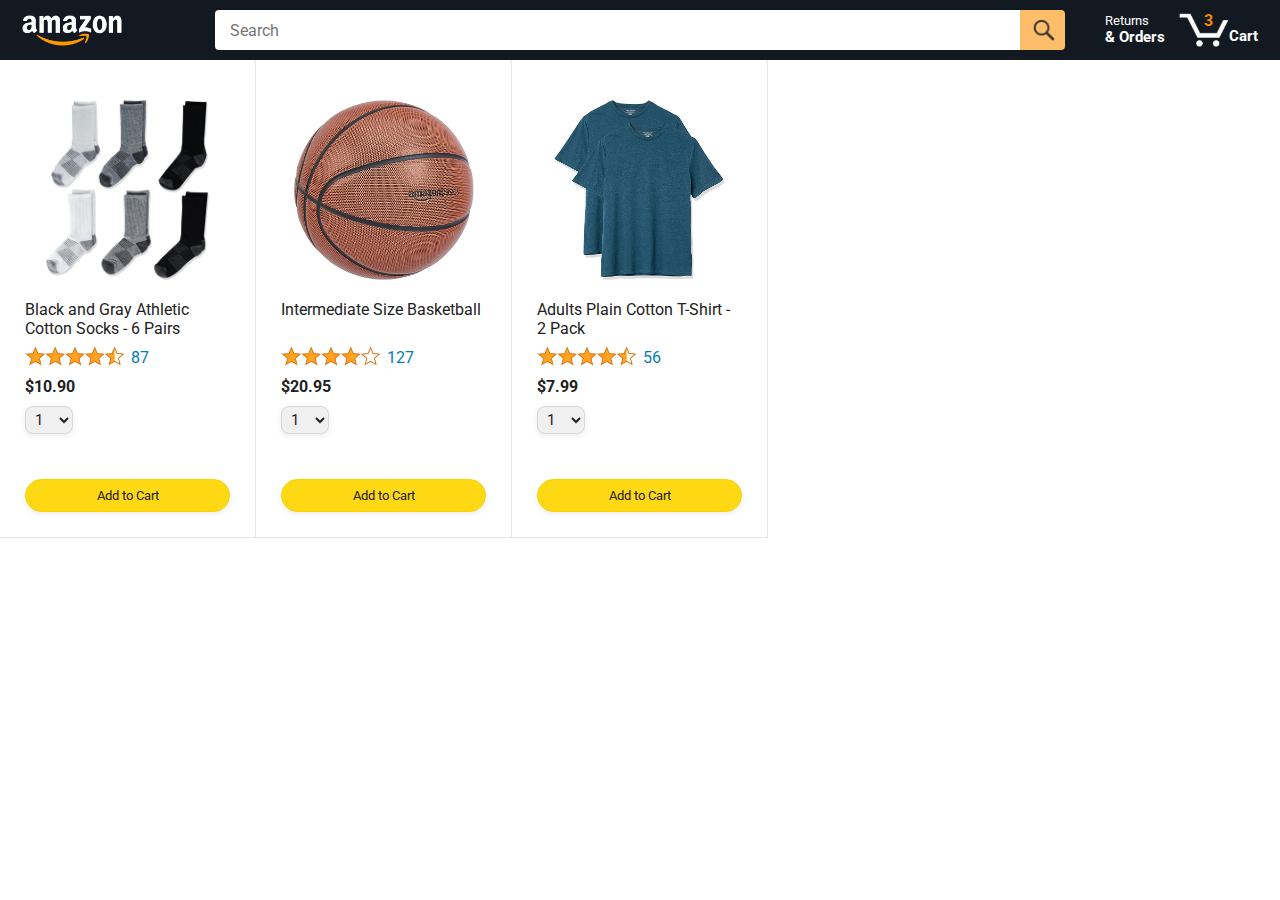
==== amazon.html @ 745449a9 "First Commit No JS" ====
<!DOCTYPE html>
<html>
  <head>
    <title>Amazon Project</title>

    <!-- This code is needed for responsive design to work.
      (Responsive design = make the website look good on
      smaller screen sizes like a phone or a tablet). -->
    <meta name="viewport" content="width=device-width, initial-scale=1">

    <!-- Load a font called Roboto from Google Fonts. -->
    <link rel="preconnect" href="https://fonts.googleapis.com">
    <link rel="preconnect" href="https://fonts.gstatic.com" crossorigin>
    <link href="https://fonts.googleapis.com/css2?family=Roboto:wght@400;500;700&display=swap" rel="stylesheet">

    <!-- Here are the CSS files for this page. -->
    <link rel="stylesheet" href="styles/shared/general.css">
    <link rel="stylesheet" href="styles/shared/amazon-header.css">
    <link rel="stylesheet" href="styles/pages/amazon.css">
  </head>
  <body>
    <div class="amazon-header">
      <div class="amazon-header-left-section">
        <a href="amazon.html" class="header-link">
          <img class="amazon-logo"
            src="images/amazon-logo-white.png">
          <img class="amazon-mobile-logo"
            src="images/amazon-mobile-logo-white.png">
        </a>
      </div>

      <div class="amazon-header-middle-section">
        <input class="search-bar" type="text" placeholder="Search">

        <button class="search-button">
          <img class="search-icon" src="images/icons/search-icon.png">
        </button>
      </div>

      <div class="amazon-header-right-section">
        <a class="orders-link header-link" href="orders.html">
          <span class="returns-text">Returns</span>
          <span class="orders-text">& Orders</span>
        </a>

        <a class="cart-link header-link" href="checkout.html">
          <img class="cart-icon" src="images/icons/cart-icon.png">
          <div class="cart-quantity">3</div>
          <div class="cart-text">Cart</div>
        </a>
      </div>
    </div>
    
    <div class="main">
      <div class="products-grid">
        <div class="product-container">
          <div class="product-image-container">
            <img class="product-image"
              src="images/products/athletic-cotton-socks-6-pairs.jpg">
          </div>

          <div class="product-name limit-text-to-2-lines">
            Black and Gray Athletic Cotton Socks - 6 Pairs
          </div>

          <div class="product-rating-container">
            <img class="product-rating-stars"
              src="images/ratings/rating-45.png">
            <div class="product-rating-count link-primary">
              87
            </div>
          </div>

          <div class="product-price">
            $10.90
          </div>

          <div class="product-quantity-container">
            <select>
              <option selected value="1">1</option>
              <option value="2">2</option>
              <option value="3">3</option>
              <option value="4">4</option>
              <option value="5">5</option>
              <option value="6">6</option>
              <option value="7">7</option>
              <option value="8">8</option>
              <option value="9">9</option>
              <option value="10">10</option>
            </select>
          </div>

          <div class="product-spacer"></div>

          <div class="added-to-cart">
            <img src="images/icons/checkmark.png">
            Added
          </div>

          <button class="add-to-cart-button button-primary">
            Add to Cart
          </button>
        </div>

        <div class="product-container">
          <div class="product-image-container">
            <img class="product-image"
              src="images/products/intermediate-composite-basketball.jpg">
          </div>

          <div class="product-name limit-text-to-2-lines">
            Intermediate Size Basketball
          </div>

          <div class="product-rating-container">
            <img class="product-rating-stars"
              src="images/ratings/rating-40.png">
            <div class="product-rating-count link-primary">
              127
            </div>
          </div>

          <div class="product-price">
            $20.95
          </div>

          <div class="product-quantity-container">
            <select>
              <option selected value="1">1</option>
              <option value="2">2</option>
              <option value="3">3</option>
              <option value="4">4</option>
              <option value="5">5</option>
              <option value="6">6</option>
              <option value="7">7</option>
              <option value="8">8</option>
              <option value="9">9</option>
              <option value="10">10</option>
            </select>
          </div>

          <div class="product-spacer"></div>

          <div class="added-to-cart">
            <img src="images/icons/checkmark.png">
            Added
          </div>

          <button class="add-to-cart-button button-primary">
            Add to Cart
          </button>
        </div>

        <div class="product-container">
          <div class="product-image-container">
            <img class="product-image"
              src="images/products/adults-plain-cotton-tshirt-2-pack-teal.jpg">
          </div>

          <div class="product-name limit-text-to-2-lines">
            Adults Plain Cotton T-Shirt - 2 Pack
          </div>

          <div class="product-rating-container">
            <img class="product-rating-stars"
              src="images/ratings/rating-45.png">
            <div class="product-rating-count link-primary">
              56
            </div>
          </div>

          <div class="product-price">
            $7.99
          </div>

          <div class="product-quantity-container">
            <select>
              <option selected value="1">1</option>
              <option value="2">2</option>
              <option value="3">3</option>
              <option value="4">4</option>
              <option value="5">5</option>
              <option value="6">6</option>
              <option value="7">7</option>
              <option value="8">8</option>
              <option value="9">9</option>
              <option value="10">10</option>
            </select>
          </div>

          <div class="product-spacer"></div>

          <div class="added-to-cart">
            <img src="images/icons/checkmark.png">
            Added
          </div>

          <button class="add-to-cart-button button-primary">
            Add to Cart
          </button>
        </div>
      </div>
    </div>
  </body>
</html>
---- styles/shared/general.css ----
body {
  font-family: Roboto, Arial;
  color: rgb(33, 33, 33);
  /* The <body> element has a default margin of 8px
     on all sides. This removes the default margins. */
  margin: 0;
}

/* <p> elements have a default margin on the top
   and bottom. This removes the default margins. */
p {
  margin: 0;
}

button {
  cursor: pointer;
}

select {
  cursor: pointer;
}

input, select, button {
  font-family: Roboto, Arial;
}

.button-primary {
  color: rgb(33, 33, 33);
  background-color: rgb(255, 216, 20);
  border: 1px solid rgb(252, 210, 0);
  border-radius: 8px;
  cursor: pointer;
  box-shadow: 0 2px 5px rgba(213, 217, 217, 0.5);
}

.button-primary:hover {
  background-color: rgb(247, 202, 0);
  border: 1px solid rgb(242, 194, 0);
}

.button-primary:active {
  background: rgb(255, 216, 20);
  border-color: rgb(252, 210, 0);
  box-shadow: none;
}

.button-secondary {
  color: rgb(33, 33, 33);
  background: white;
  border: 1px solid rgb(213, 217, 217);
  border-radius: 8px;
  cursor: pointer;
  box-shadow: 0 2px 5px rgba(213, 217, 217, 0.5);
}

.button-secondary:hover {
  background-color: rgb(247, 250, 250);
}

.button-secondary:active {
  background-color: rgb(237, 253, 255);
  box-shadow: none;
}

/* These styles will limit text to 2 lines. Anything
   beyond 2 lines will be replaced with "..."
   You can find this code by using an A.I. tool or by
   searching in Google.
   https://css-tricks.com/almanac/properties/l/line-clamp/ */
.limit-text-to-2-lines {
  display: -webkit-box;
  -webkit-line-clamp: 2;
  -webkit-box-orient: vertical;
  overflow: hidden;
}

.link-primary {
  color: rgb(1, 124, 182);
  cursor: pointer;
}

.link-primary:hover {
  color: rgb(196, 80, 0);
}

/* Styles for dropdown selectors. */
select {
  color: rgb(33, 33, 33);
  background-color: rgb(240, 240, 240);
  border: 1px solid rgb(213, 217, 217);
  border-radius: 8px;
  padding: 3px 5px;
  font-size: 15px;
  cursor: pointer;
  box-shadow: 0 2px 5px rgba(213, 217, 217, 0.5);
}

select:focus,
input:focus {
  outline: 2px solid rgb(255, 153, 0);
}
---- styles/shared/amazon-header.css ----
.amazon-header {
  background-color: rgb(19, 25, 33);
  color: white;
  padding-left: 15px;
  padding-right: 15px;

  display: flex;
  align-items: center;
  justify-content: space-between;

  position: fixed;
  top: 0;
  left: 0;
  right: 0;
  height: 60px;
}

.amazon-header-left-section {
  width: 180px;
}

@media (max-width: 800px) {
  .amazon-header-left-section {
    width: unset;
  }
}

.header-link {
  display: inline-block;
  padding: 6px;
  border-radius: 2px;
  cursor: pointer;
  text-decoration: none;
  border: 1px solid rgba(0, 0, 0, 0);
}

.header-link:hover {
  border: 1px solid white;
}

.amazon-logo {
  width: 100px;
  margin-top: 5px;
}

.amazon-mobile-logo {
  display: none;
}

@media (max-width: 575px) {
  .amazon-logo {
    display: none;
  }

  .amazon-mobile-logo {
    display: block;
    height: 35px;
    margin-top: 5px;
  }
}

.amazon-header-middle-section {
  flex: 1;
  max-width: 850px;
  margin-left: 10px;
  margin-right: 10px;
  display: flex;
}

.search-bar {
  flex: 1;
  width: 0;
  font-size: 16px;
  height: 38px;
  padding-left: 15px;
  border: none;
  border-top-left-radius: 4px;
  border-bottom-left-radius: 4px;
  border-top-right-radius: 0;
  border-bottom-right-radius: 0;
}

.search-button {
  background-color: rgb(254, 189, 105);
  border: none;
  width: 45px;
  height: 40px;
  border-top-right-radius: 4px;
  border-bottom-right-radius: 4px;
  flex-shrink: 0;
}

.search-icon {
  height: 22px;
  margin-left: 2px;
  margin-top: 3px;
}

.amazon-header-right-section {
  width: 180px;
  flex-shrink: 0;
  display: flex;
  justify-content: end;
}

.orders-link {
  color: white;
}

.returns-text {
  display: block;
  font-size: 13px;
}

.orders-text {
  display: block;
  font-size: 15px;
  font-weight: 700;
}

.cart-link {
  color: white;
  display: flex;
  align-items: center;
  position: relative;
}

.cart-icon {
  width: 50px;
}

.cart-text {
  margin-top: 12px;
  font-size: 15px;
  font-weight: 700;
}

.cart-quantity {
  color: rgb(240, 136, 4);
  font-size: 16px;
  font-weight: 700;

  position: absolute;
  top: 4px;
  left: 22px;
  
  width: 26px;
  text-align: center;
}
---- styles/pages/amazon.css ----
.main {
  margin-top: 60px;
}

.products-grid {
  display: grid;

  /* - In CSS Grid, 1fr means a column will take up the
       remaining space in the grid.
     - If we write 1fr 1fr ... 1fr; 8 times, this will
       divide the grid into 8 columns, each taking up an
       equal amount of the space.
     - repeat(8, 1fr); is a shortcut for repeating "1fr"
       8 times (instead of typing out "1fr" 8 times).
       repeat(...) is a special property that works with
       display: grid; */
  grid-template-columns: repeat(8, 1fr);
}

/* @media is used to create responsive design (making the
   website look good on any screen size). This @media
   means when the screen width is 2000px or less, we
   will divide the grid into 7 columns instead of 8. */
@media (max-width: 2000px) {
  .products-grid {
    grid-template-columns: repeat(7, 1fr);
  }
}

/* This @media means when the screen width is 1600px or
   less, we will divide the grid into 6 columns. */
@media (max-width: 1600px) {
  .products-grid {
    grid-template-columns: repeat(6, 1fr);
  }
}

@media (max-width: 1300px) {
  .products-grid {
    grid-template-columns: repeat(5, 1fr);
  }
}

@media (max-width: 1000px) {
  .products-grid {
    grid-template-columns: repeat(4, 1fr);
  }
}

@media (max-width: 800px) {
  .products-grid {
    grid-template-columns: repeat(3, 1fr);
  }
}

@media (max-width: 575px) {
  .products-grid {
    grid-template-columns: repeat(2, 1fr);
  }
}

@media (max-width: 450px) {
  .products-grid {
    grid-template-columns: 1fr;
  }
}

.product-container {
  padding-top: 40px;
  padding-bottom: 25px;
  padding-left: 25px;
  padding-right: 25px;

  border-right: 1px solid rgb(231, 231, 231);
  border-bottom: 1px solid rgb(231, 231, 231);

  display: flex;
  flex-direction: column;
}

.product-image-container {
  display: flex;
  justify-content: center;
  align-items: center;

  height: 180px;
  margin-bottom: 20px;
}

.product-image {
  /* Images will overflow their container by default. To
    prevent this, we set max-width and max-height to 100%
    so they stay inside their container. */
  max-width: 100%;
  max-height: 100%;
}

.product-name {
  height: 40px;
  margin-bottom: 5px;
}

.product-rating-container {
  display: flex;
  align-items: center;
  margin-bottom: 10px;
}

.product-rating-stars {
  width: 100px;
  margin-right: 6px;
}

.product-rating-count {
  color: rgb(1, 124, 182);
  cursor: pointer;
  margin-top: 3px;
}

.product-price {
  font-weight: 700;
  margin-bottom: 10px;
}

.product-quantity-container {
  margin-bottom: 17px;
}

.product-spacer {
  flex: 1;
}

.added-to-cart {
  color: rgb(6, 125, 98);
  font-size: 16px;

  display: flex;
  align-items: center;
  margin-bottom: 8px;

  /* At first, the "Added to cart" message will
     be invisible. Use JavaScript to change the
     opacity and make it visible. */
  opacity: 0;
}

.added-to-cart img {
  height: 20px;
  margin-right: 5px;
}

.add-to-cart-button {
  width: 100%;
  padding: 8px;
  border-radius: 50px;
}
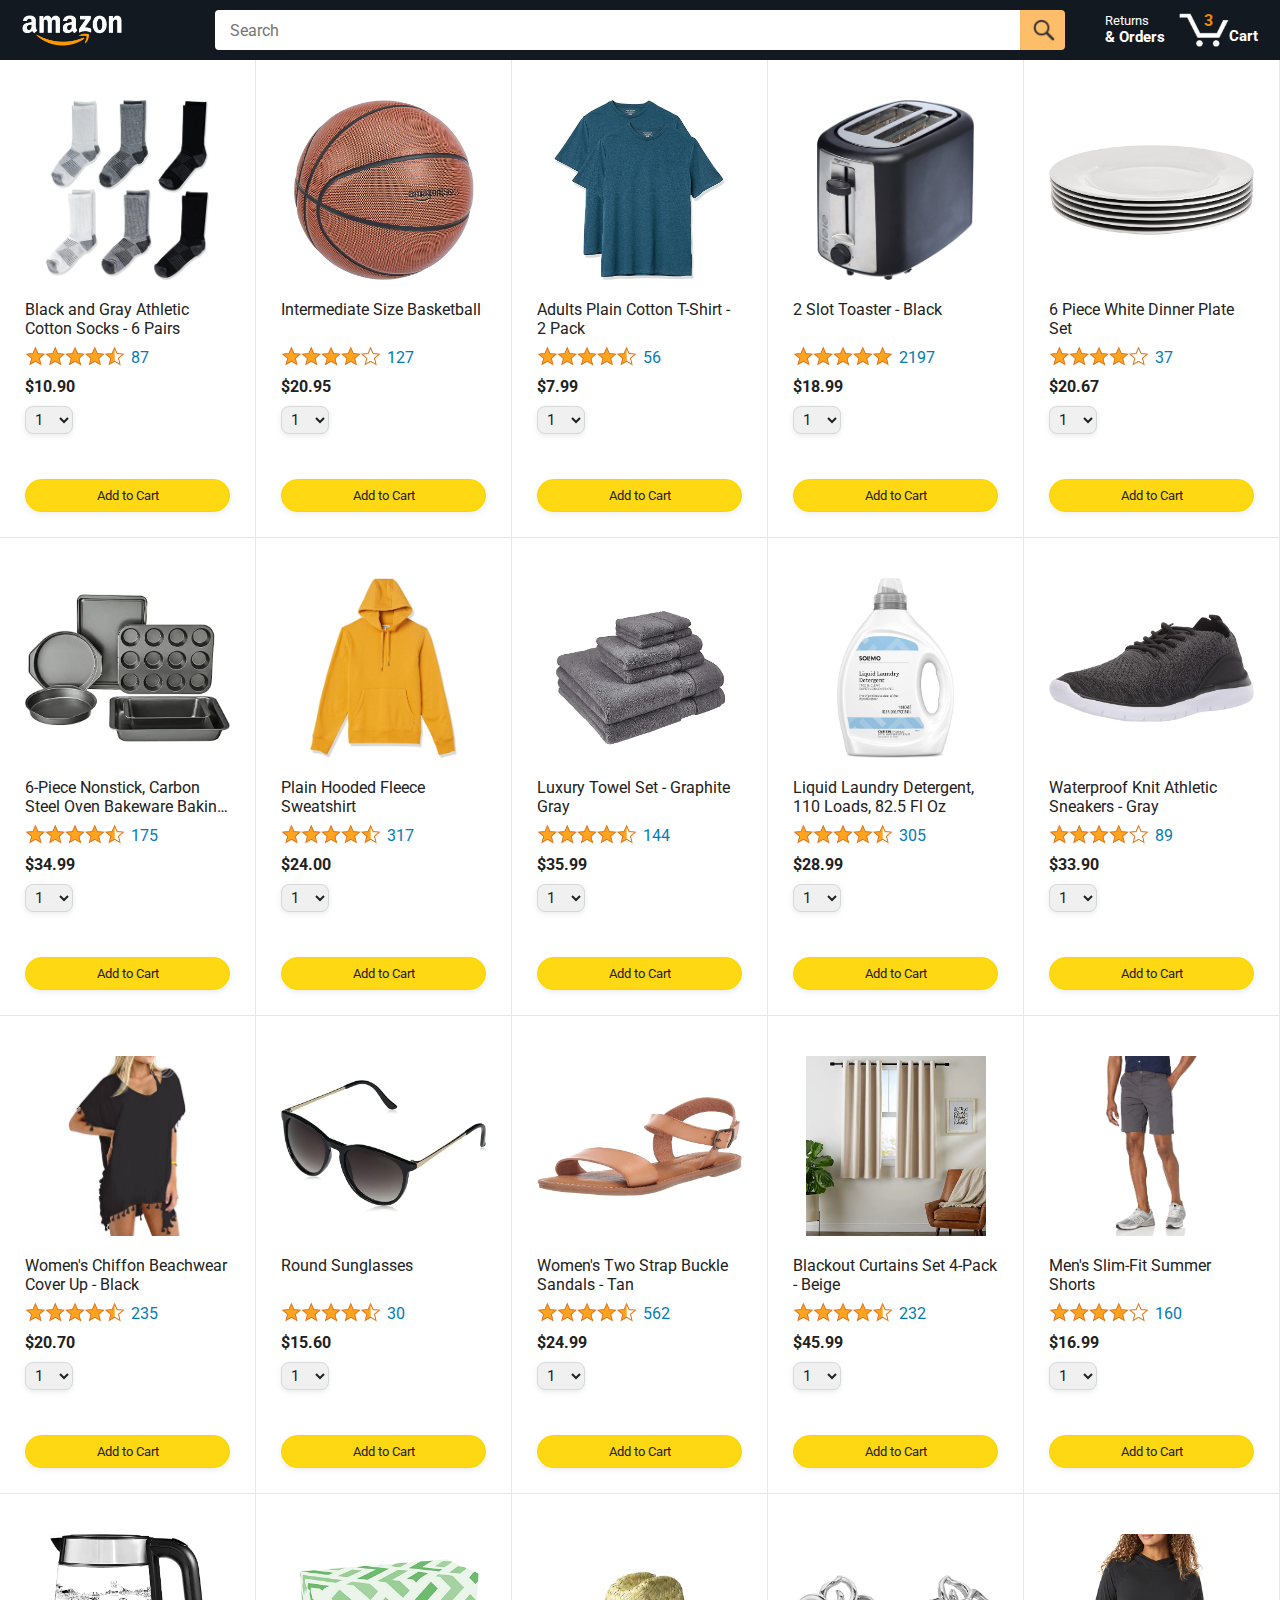
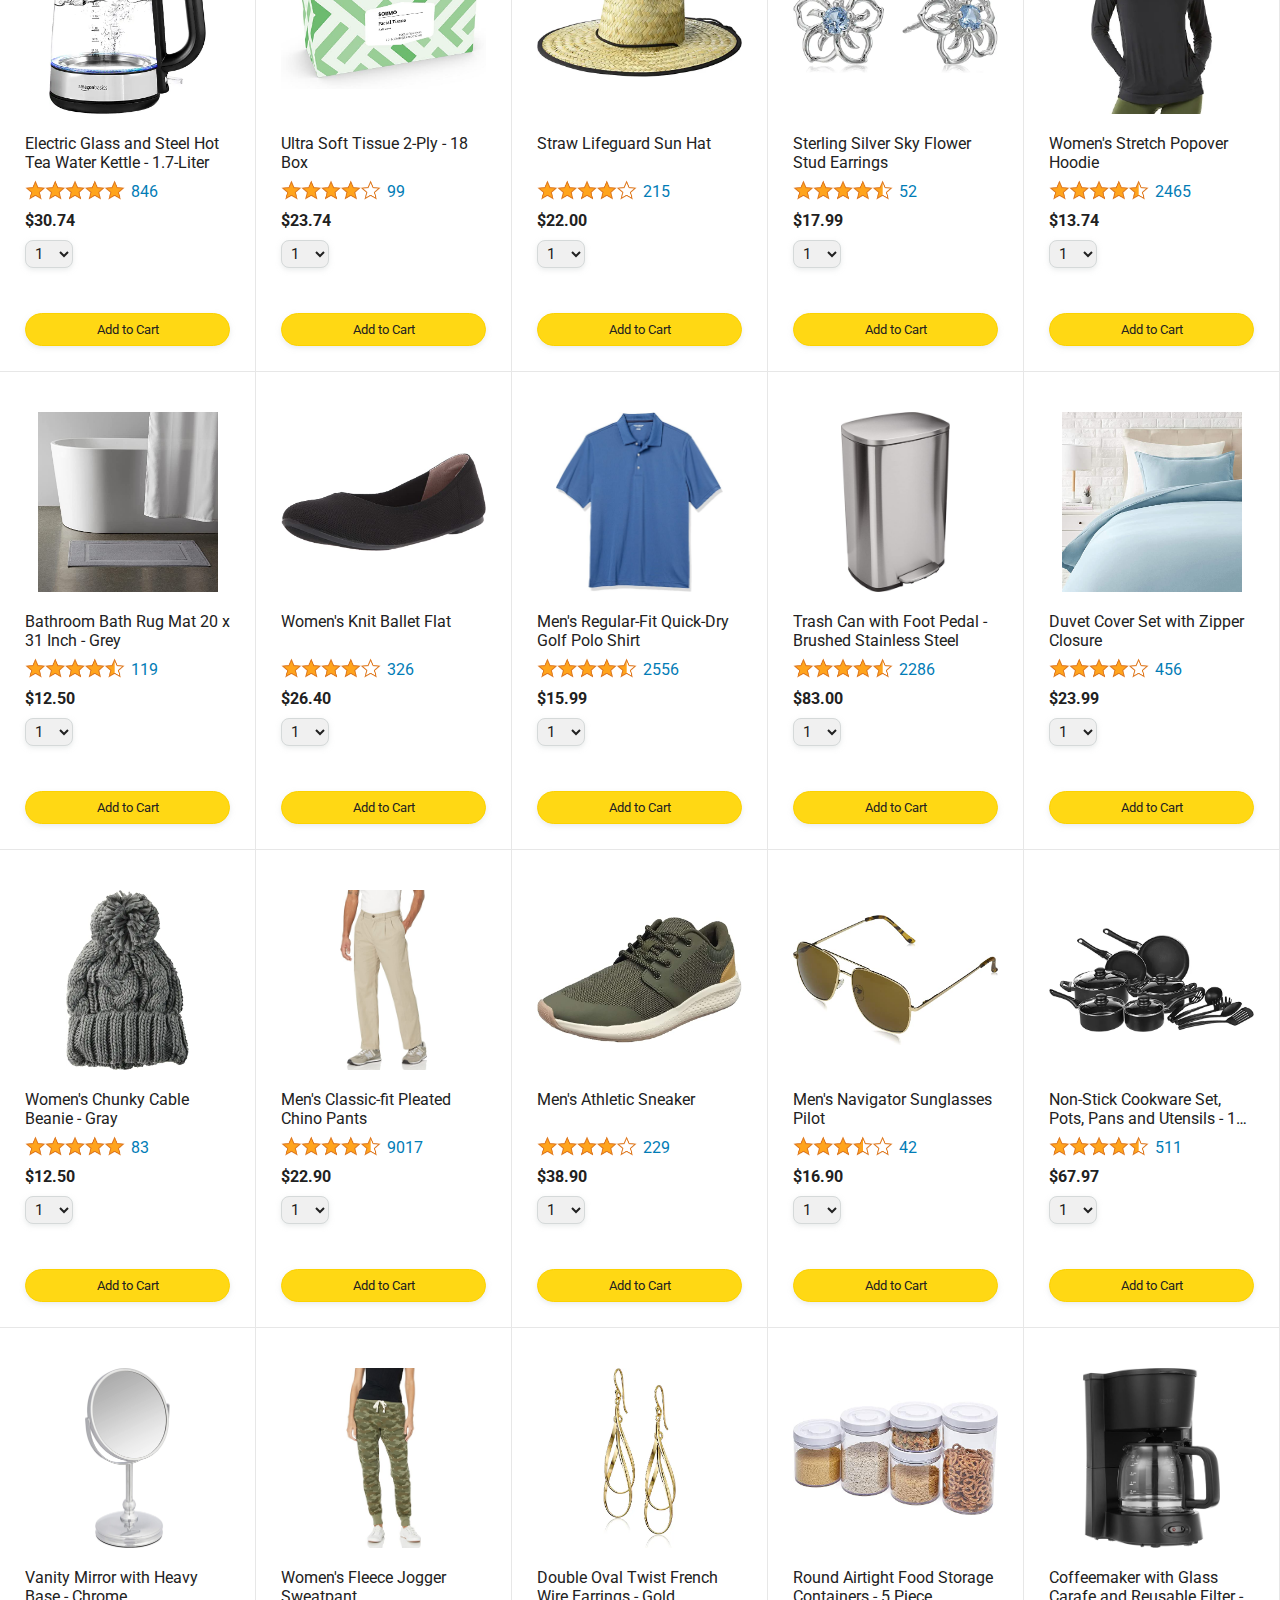
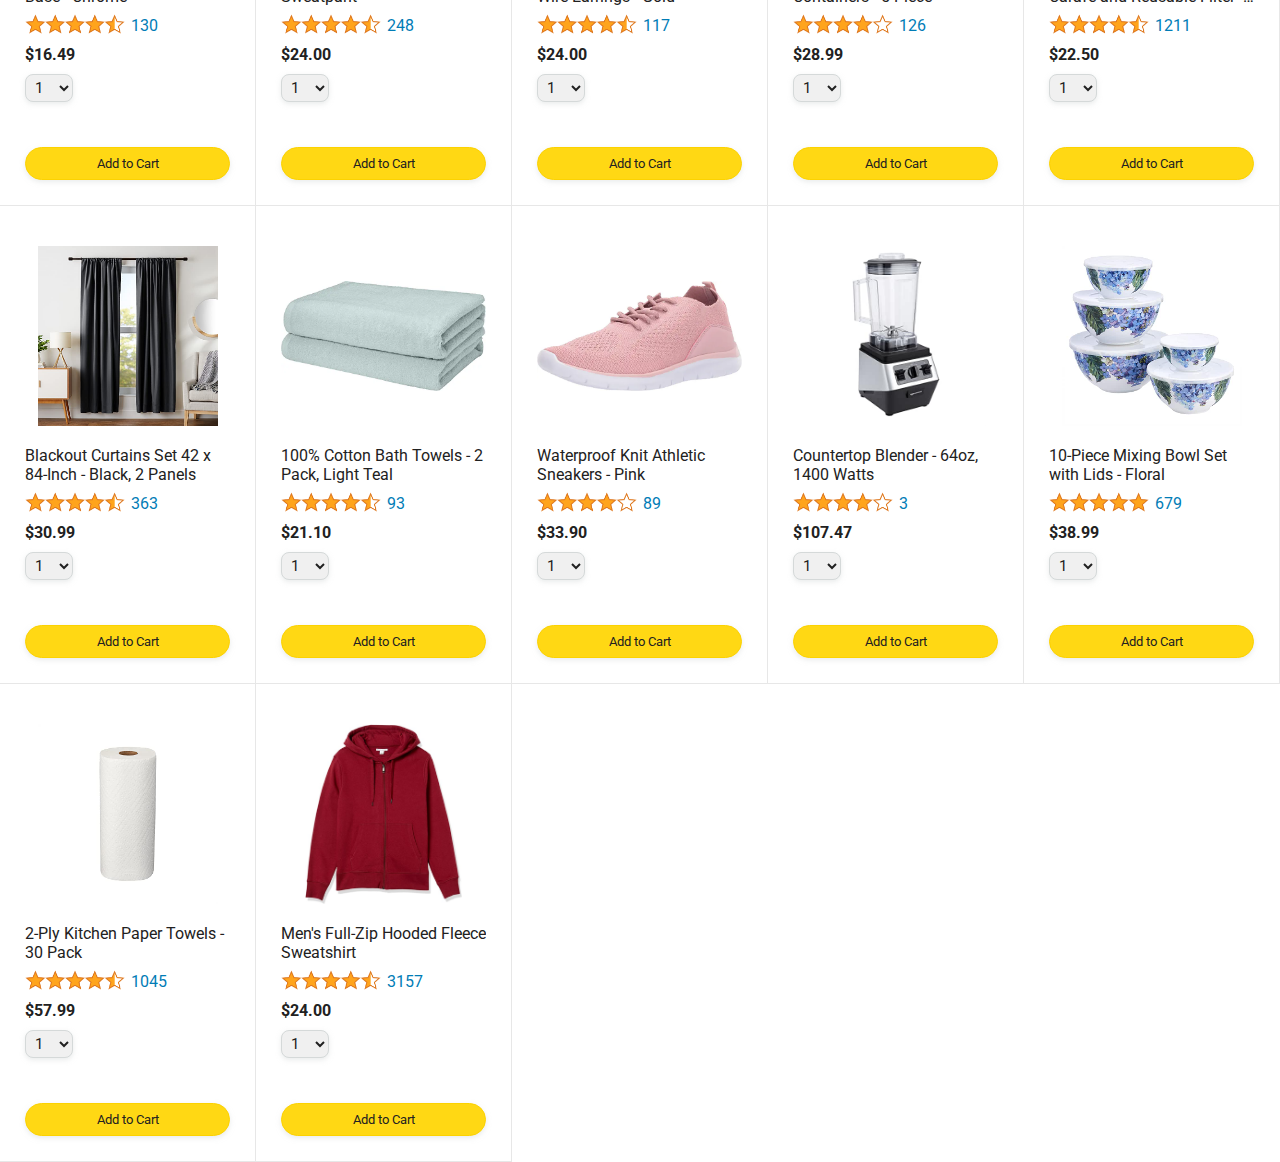
==== commit cb97fe01: "used JS to load all products on the site" ====
--- a/amazon.html
+++ b/amazon.html
@@ -52,154 +52,9 @@
     </div>
     
     <div class="main">
-      <div class="products-grid">
-        <div class="product-container">
-          <div class="product-image-container">
-            <img class="product-image"
-              src="images/products/athletic-cotton-socks-6-pairs.jpg">
-          </div>
-
-          <div class="product-name limit-text-to-2-lines">
-            Black and Gray Athletic Cotton Socks - 6 Pairs
-          </div>
-
-          <div class="product-rating-container">
-            <img class="product-rating-stars"
-              src="images/ratings/rating-45.png">
-            <div class="product-rating-count link-primary">
-              87
-            </div>
-          </div>
-
-          <div class="product-price">
-            $10.90
-          </div>
-
-          <div class="product-quantity-container">
-            <select>
-              <option selected value="1">1</option>
-              <option value="2">2</option>
-              <option value="3">3</option>
-              <option value="4">4</option>
-              <option value="5">5</option>
-              <option value="6">6</option>
-              <option value="7">7</option>
-              <option value="8">8</option>
-              <option value="9">9</option>
-              <option value="10">10</option>
-            </select>
-          </div>
-
-          <div class="product-spacer"></div>
-
-          <div class="added-to-cart">
-            <img src="images/icons/checkmark.png">
-            Added
-          </div>
-
-          <button class="add-to-cart-button button-primary">
-            Add to Cart
-          </button>
-        </div>
-
-        <div class="product-container">
-          <div class="product-image-container">
-            <img class="product-image"
-              src="images/products/intermediate-composite-basketball.jpg">
-          </div>
-
-          <div class="product-name limit-text-to-2-lines">
-            Intermediate Size Basketball
-          </div>
-
-          <div class="product-rating-container">
-            <img class="product-rating-stars"
-              src="images/ratings/rating-40.png">
-            <div class="product-rating-count link-primary">
-              127
-            </div>
-          </div>
-
-          <div class="product-price">
-            $20.95
-          </div>
-
-          <div class="product-quantity-container">
-            <select>
-              <option selected value="1">1</option>
-              <option value="2">2</option>
-              <option value="3">3</option>
-              <option value="4">4</option>
-              <option value="5">5</option>
-              <option value="6">6</option>
-              <option value="7">7</option>
-              <option value="8">8</option>
-              <option value="9">9</option>
-              <option value="10">10</option>
-            </select>
-          </div>
-
-          <div class="product-spacer"></div>
-
-          <div class="added-to-cart">
-            <img src="images/icons/checkmark.png">
-            Added
-          </div>
-
-          <button class="add-to-cart-button button-primary">
-            Add to Cart
-          </button>
-        </div>
-
-        <div class="product-container">
-          <div class="product-image-container">
-            <img class="product-image"
-              src="images/products/adults-plain-cotton-tshirt-2-pack-teal.jpg">
-          </div>
-
-          <div class="product-name limit-text-to-2-lines">
-            Adults Plain Cotton T-Shirt - 2 Pack
-          </div>
-
-          <div class="product-rating-container">
-            <img class="product-rating-stars"
-              src="images/ratings/rating-45.png">
-            <div class="product-rating-count link-primary">
-              56
-            </div>
-          </div>
-
-          <div class="product-price">
-            $7.99
-          </div>
-
-          <div class="product-quantity-container">
-            <select>
-              <option selected value="1">1</option>
-              <option value="2">2</option>
-              <option value="3">3</option>
-              <option value="4">4</option>
-              <option value="5">5</option>
-              <option value="6">6</option>
-              <option value="7">7</option>
-              <option value="8">8</option>
-              <option value="9">9</option>
-              <option value="10">10</option>
-            </select>
-          </div>
-
-          <div class="product-spacer"></div>
-
-          <div class="added-to-cart">
-            <img src="images/icons/checkmark.png">
-            Added
-          </div>
-
-          <button class="add-to-cart-button button-primary">
-            Add to Cart
-          </button>
-        </div>
-      </div>
+      <div class="products-grid"></div>
     </div>
+    <script src="/data/products.js"></script>
+    <script src="/scripts/amazon.js"></script>
   </body>
 </html>
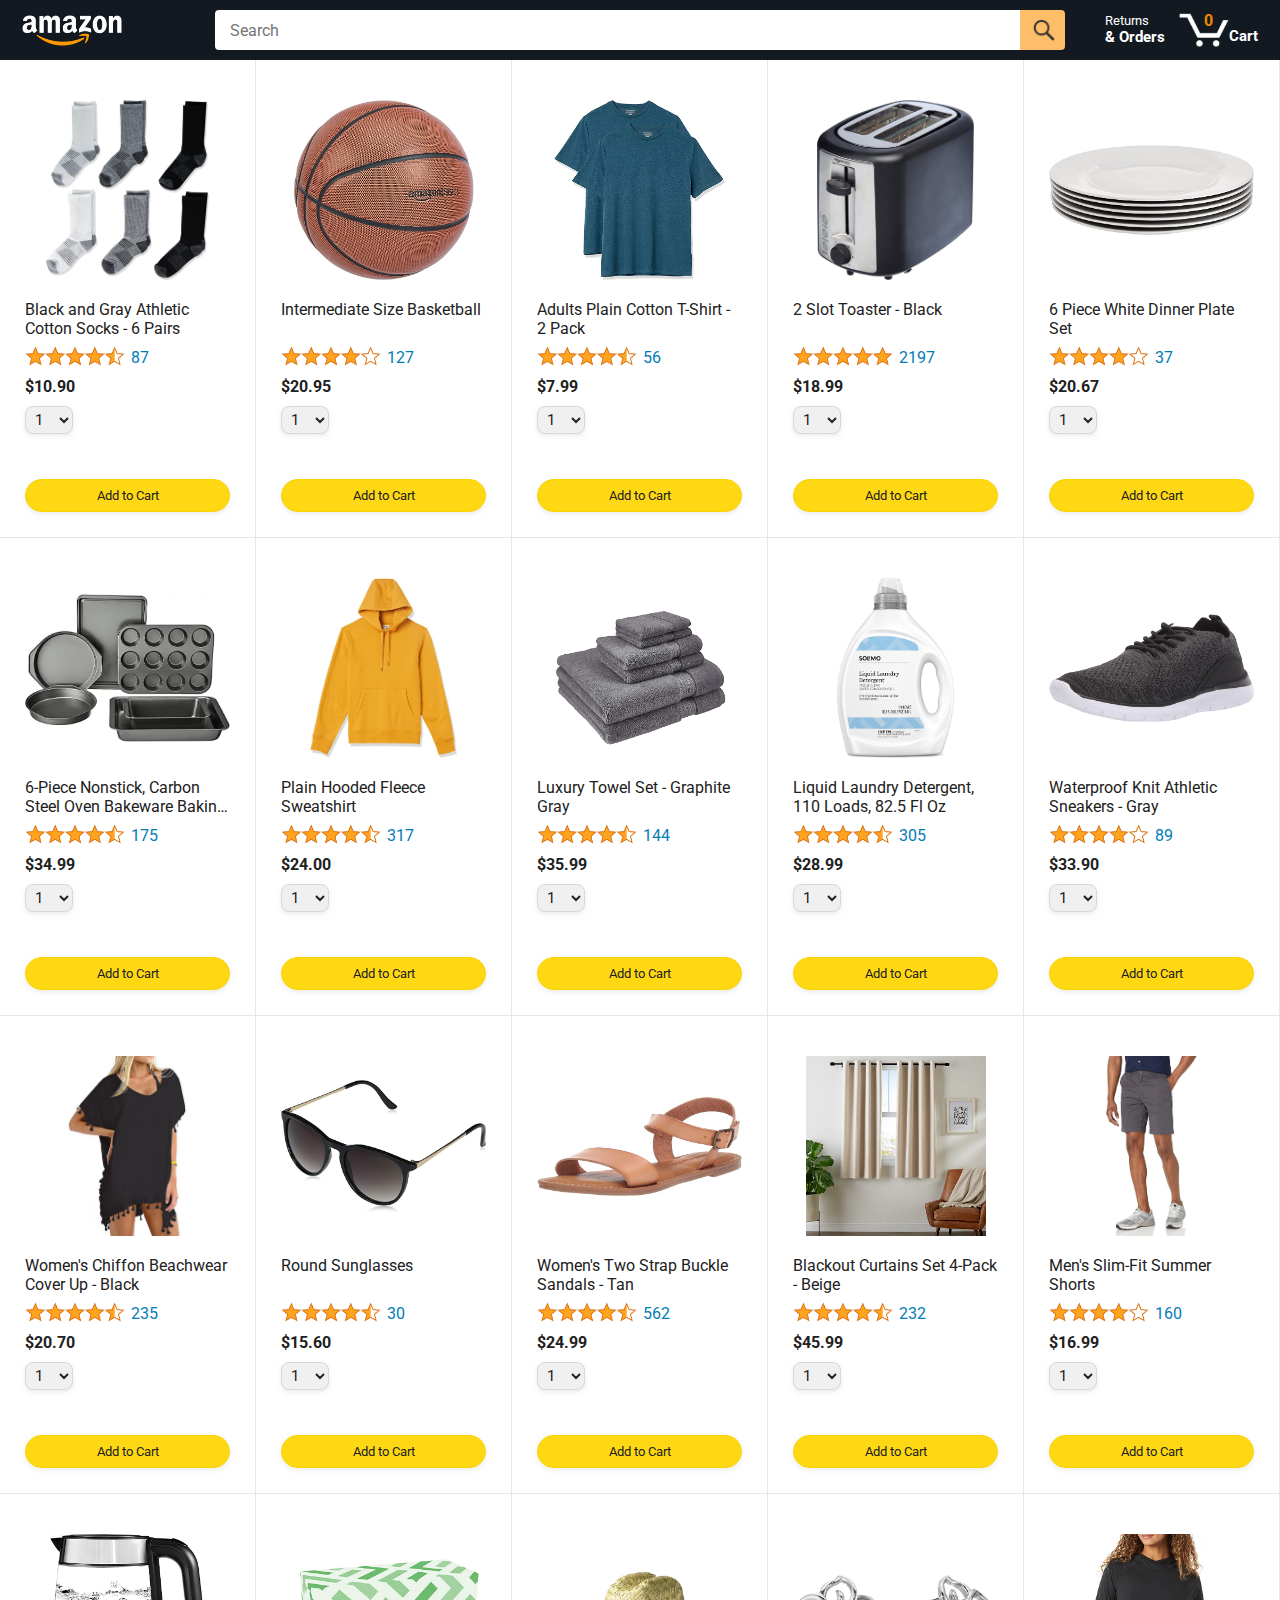
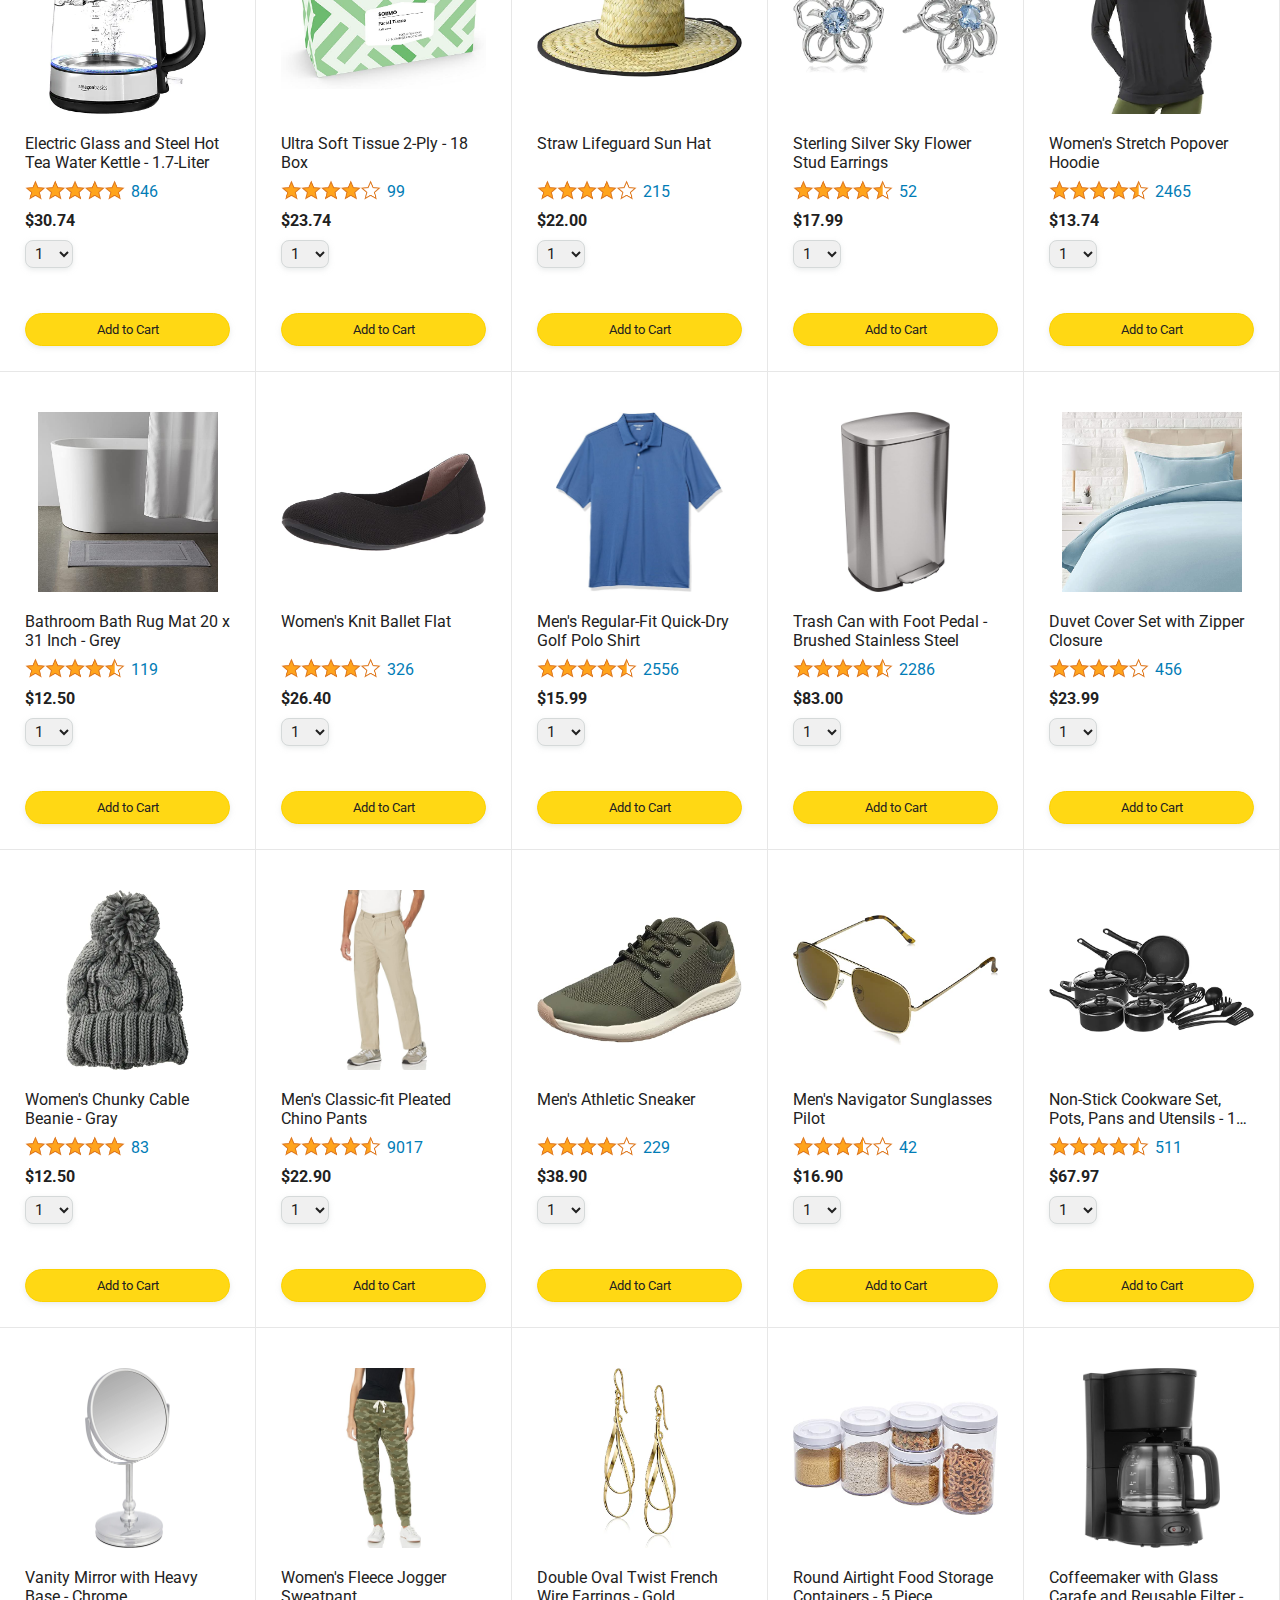
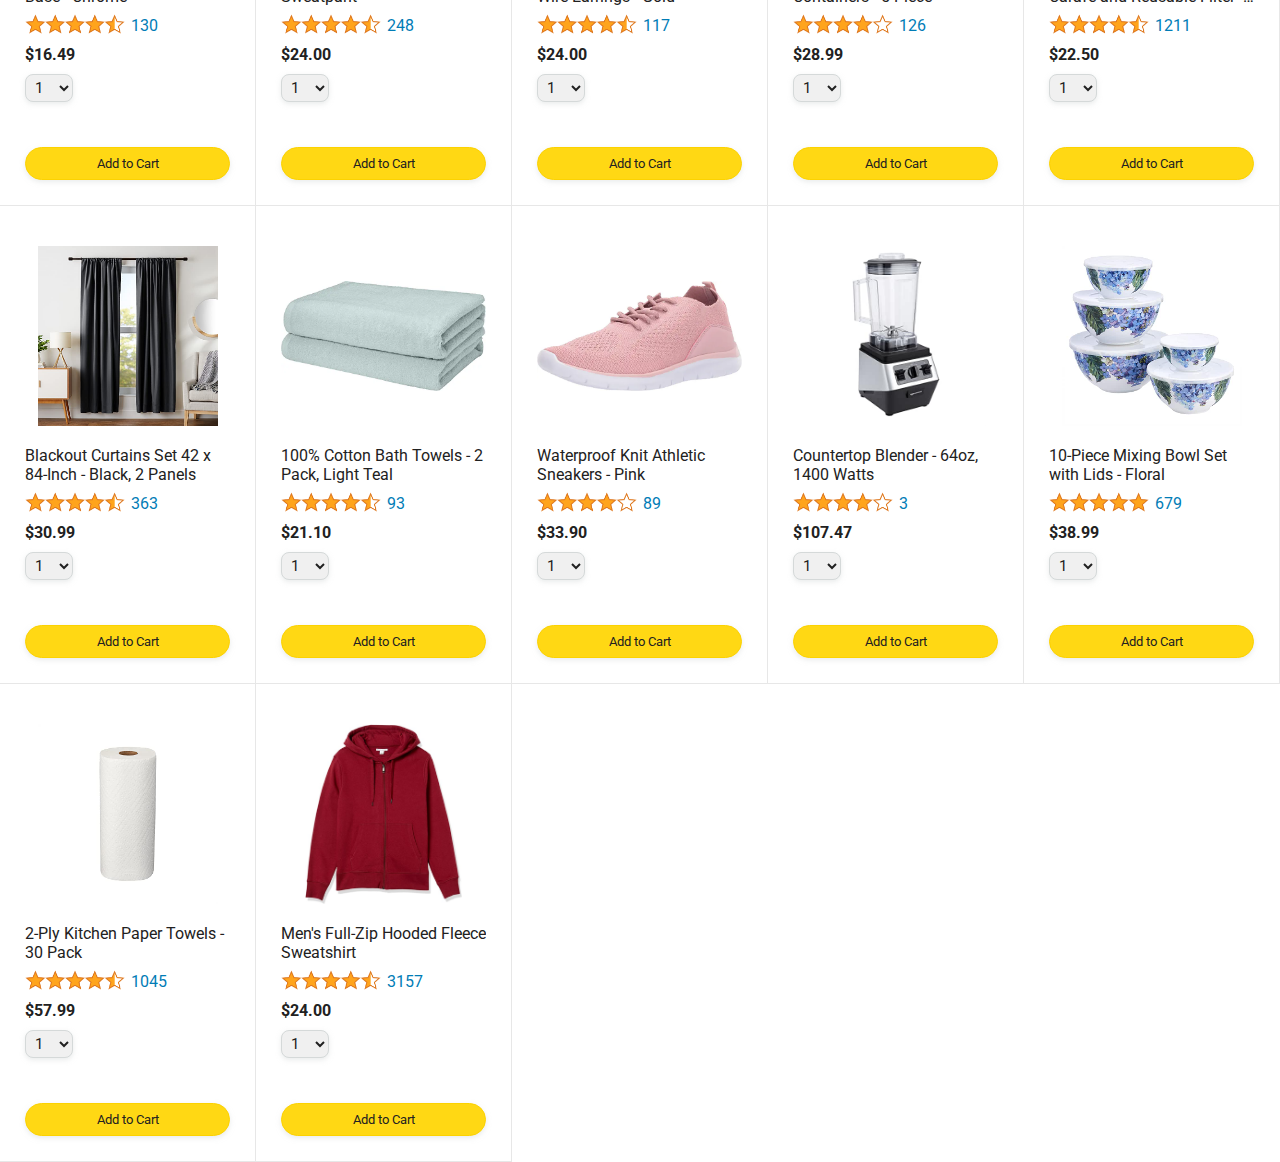
==== commit c8fcc4e6: "made the cart quantity interactive" ====
--- a/amazon.html
+++ b/amazon.html
@@ -45,7 +45,7 @@
 
         <a class="cart-link header-link" href="checkout.html">
           <img class="cart-icon" src="images/icons/cart-icon.png">
-          <div class="cart-quantity">3</div>
+          <div class="cart-quantity js-cart-quantity">0</div>
           <div class="cart-text">Cart</div>
         </a>
       </div>
@@ -54,6 +54,7 @@
     <div class="main">
       <div class="products-grid"></div>
     </div>
+    <script src="/data/cart.js"></script>
     <script src="/data/products.js"></script>
     <script src="/scripts/amazon.js"></script>
   </body>
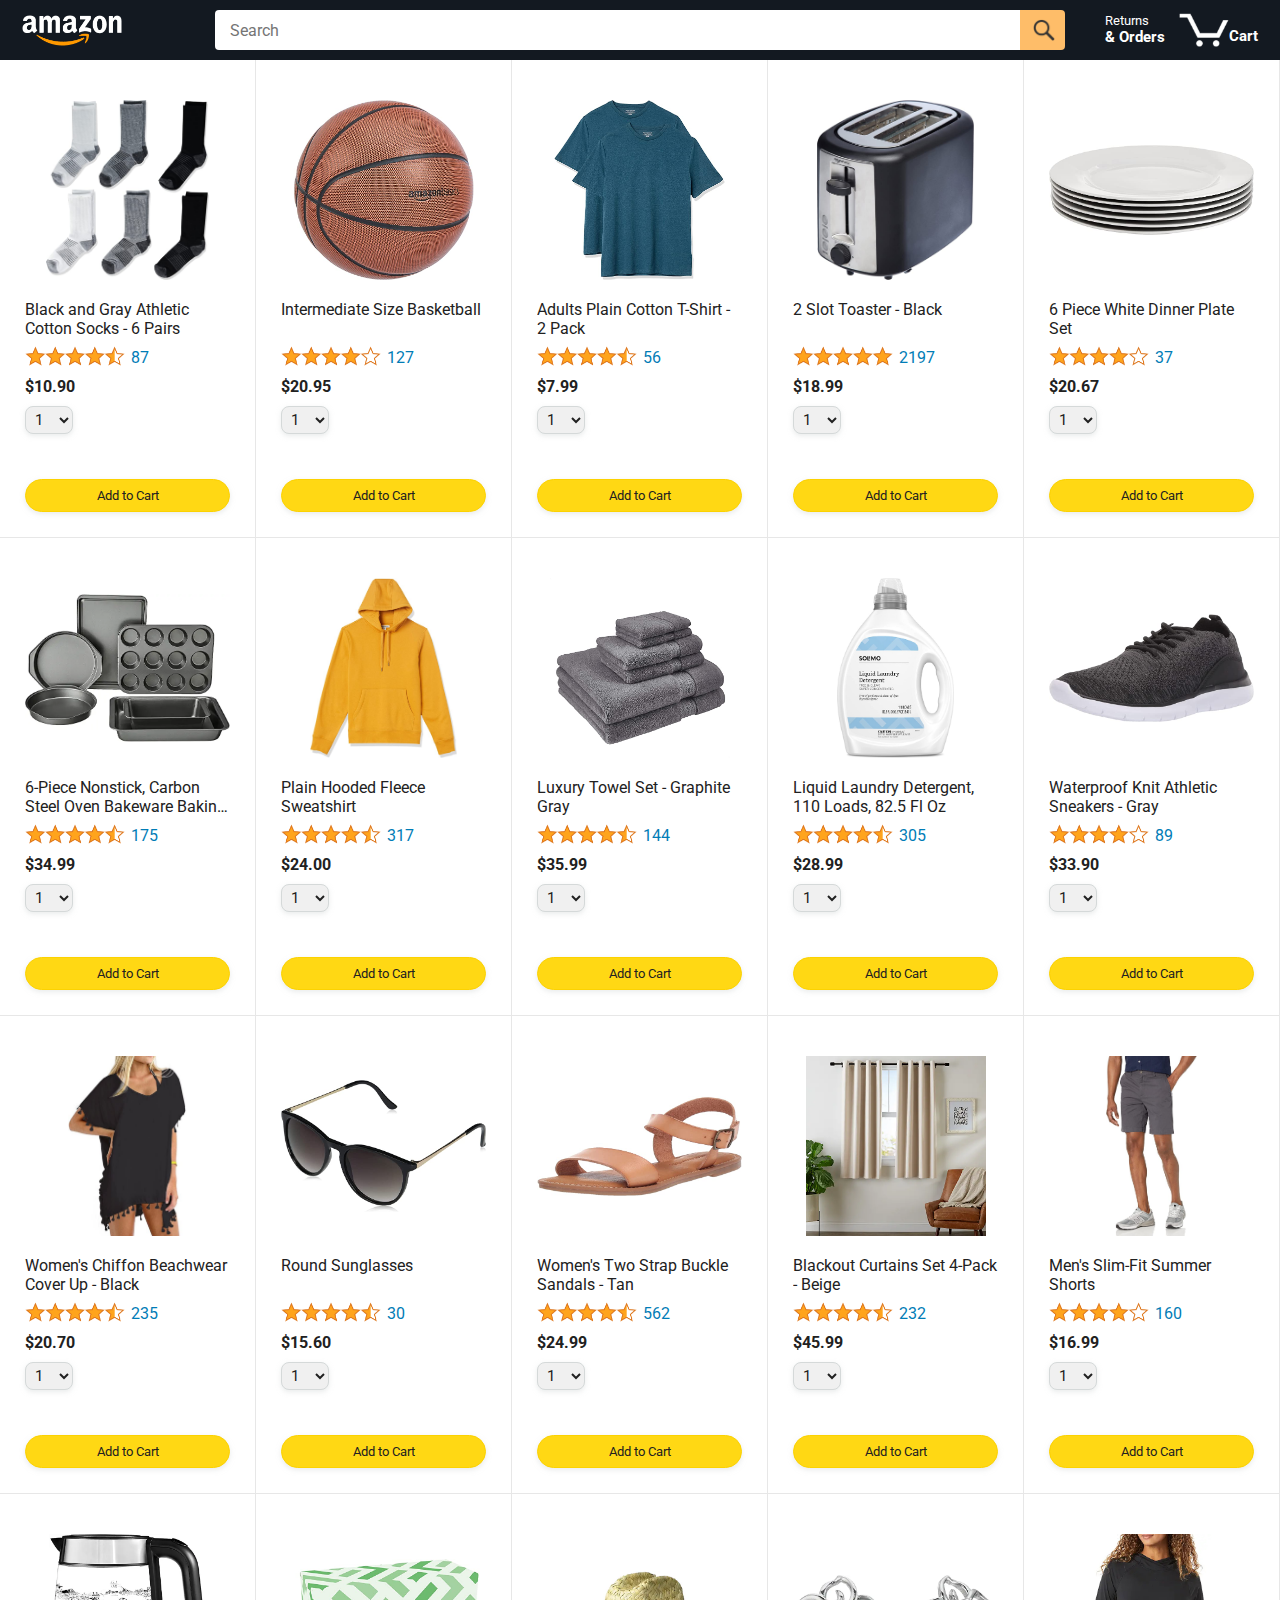
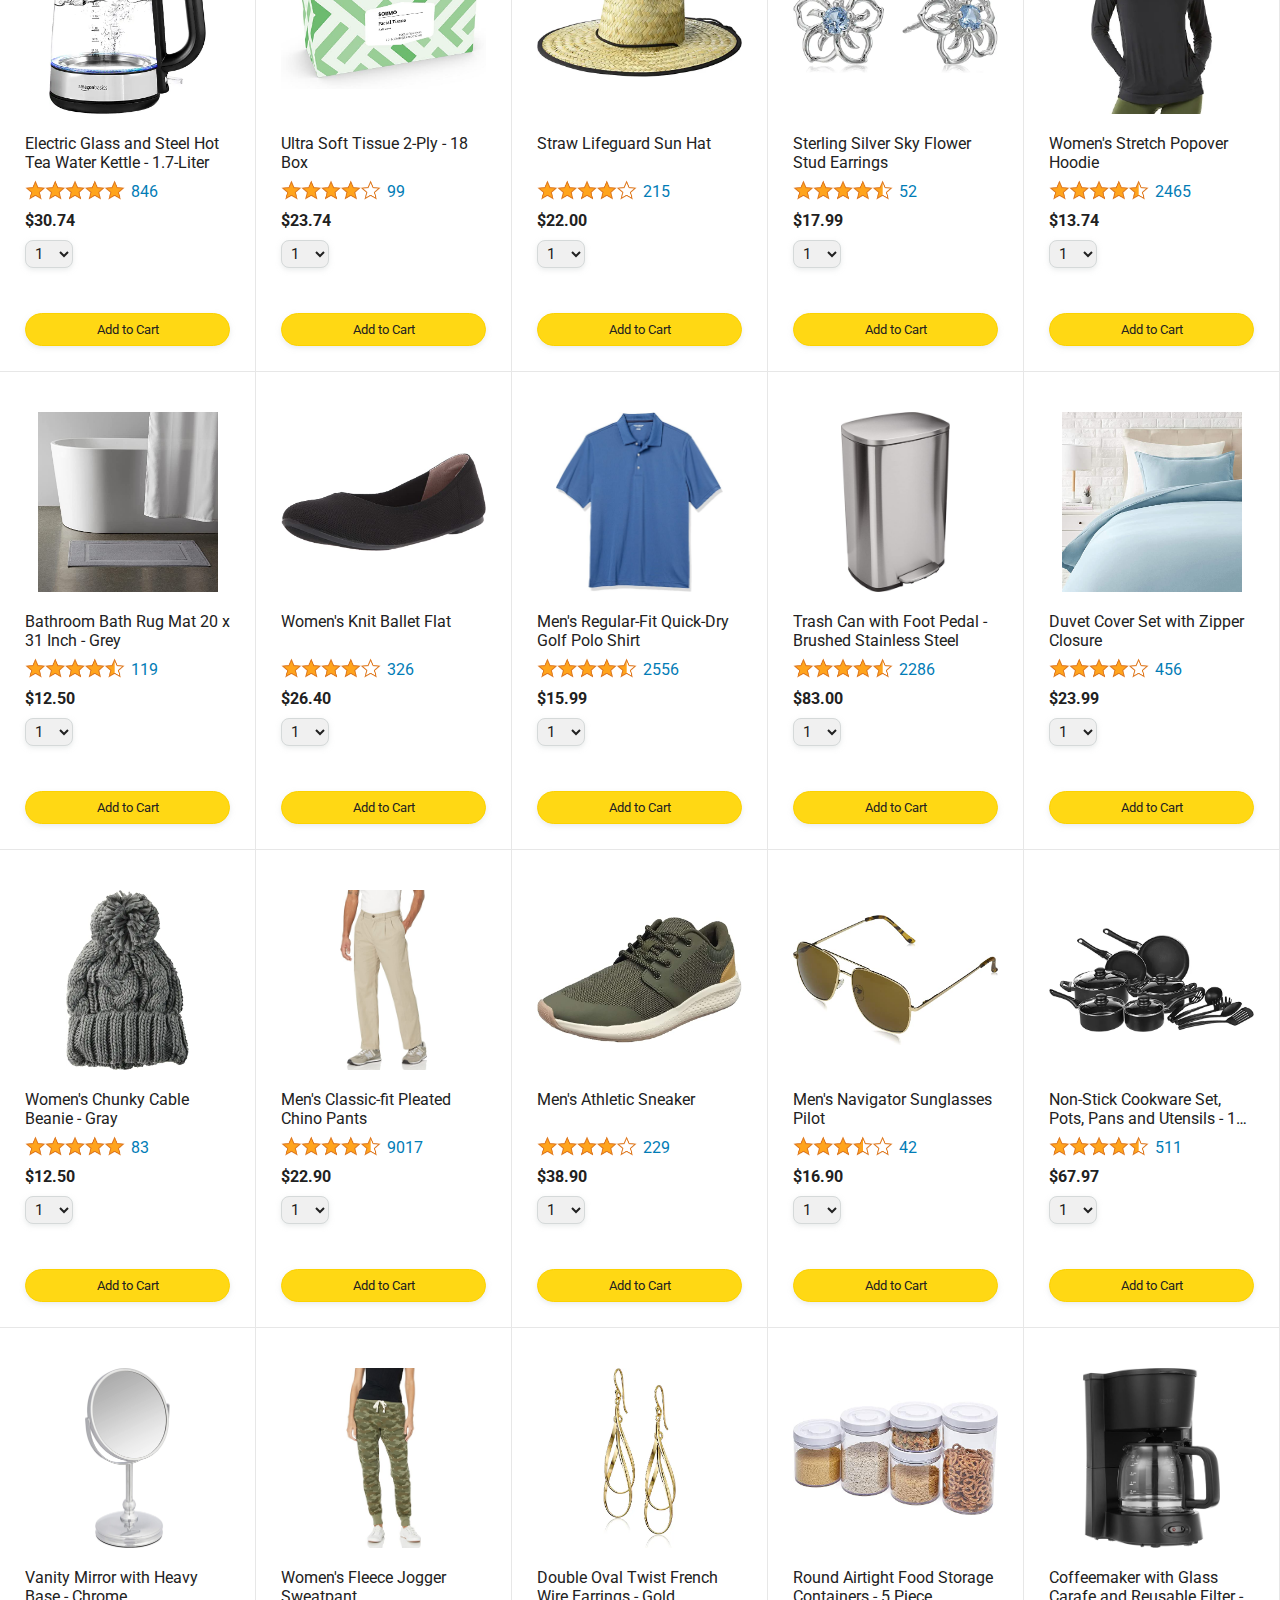
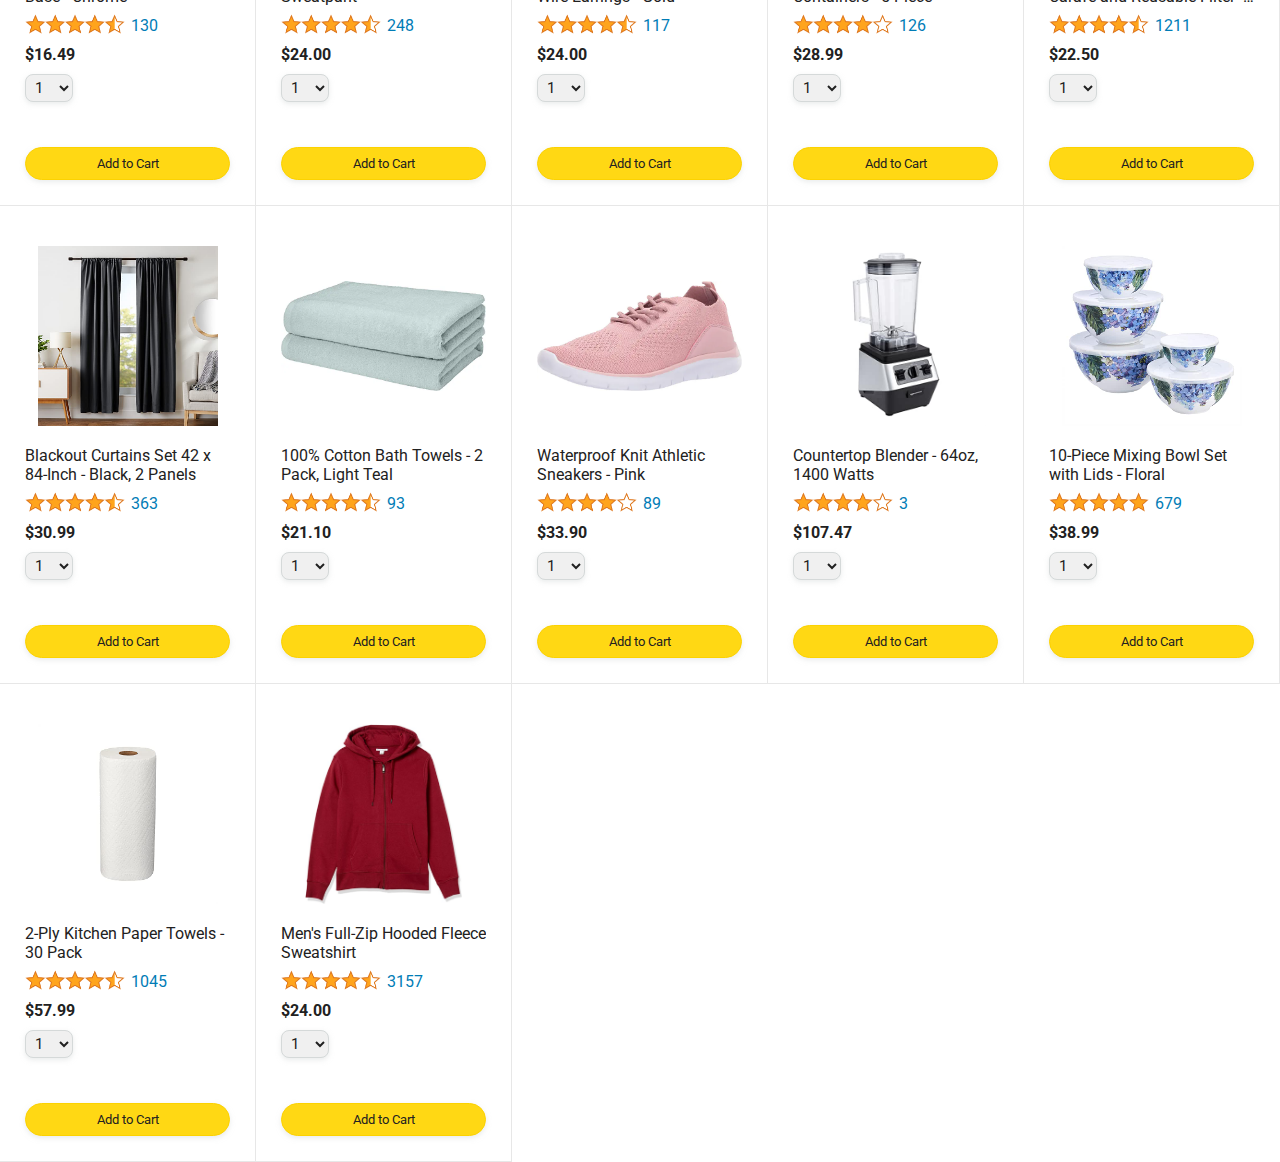
==== commit 37c6ae1d: "Added Update Quantity feature in Checkout Page + minor improvments" ====
--- a/amazon.html
+++ b/amazon.html
@@ -45,7 +45,7 @@
 
         <a class="cart-link header-link" href="checkout.html">
           <img class="cart-icon" src="images/icons/cart-icon.png">
-          <div class="cart-quantity js-cart-quantity">0</div>
+          <div class="cart-quantity js-cart-quantity"></div>
           <div class="cart-text">Cart</div>
         </a>
       </div>
@@ -54,8 +54,6 @@
     <div class="main">
       <div class="products-grid"></div>
     </div>
-    <script src="/data/cart.js"></script>
-    <script src="/data/products.js"></script>
-    <script src="/scripts/amazon.js"></script>
+    <script type="module" src="/scripts/amazon.js"></script>
   </body>
 </html>
--- a/styles/pages/amazon.css
+++ b/styles/pages/amazon.css
@@ -142,6 +142,12 @@
      be invisible. Use JavaScript to change the
      opacity and make it visible. */
   opacity: 0;
+  transition: opacity 0.2s;
+}
+
+.added-to-cart-visible{
+  opacity:1;
+  transition: opacity 0.2s;
 }
 
 .added-to-cart img {
